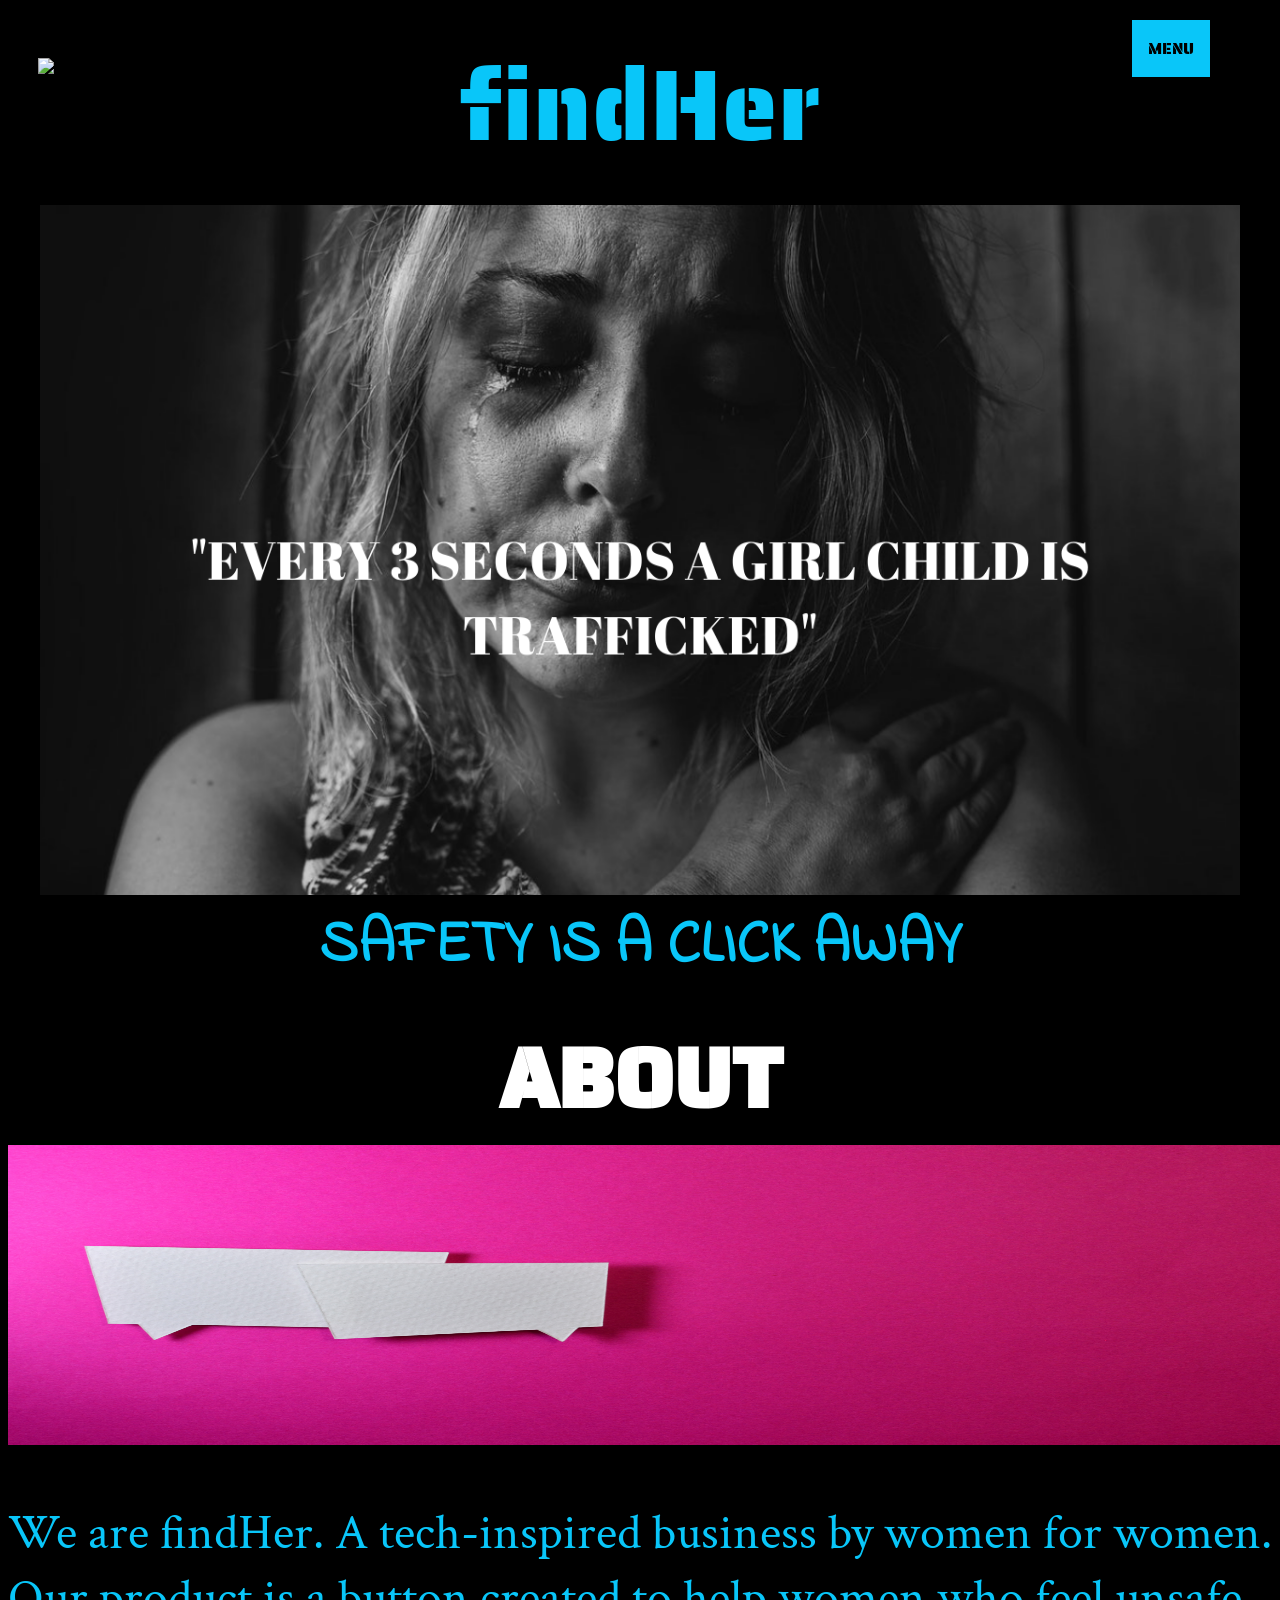
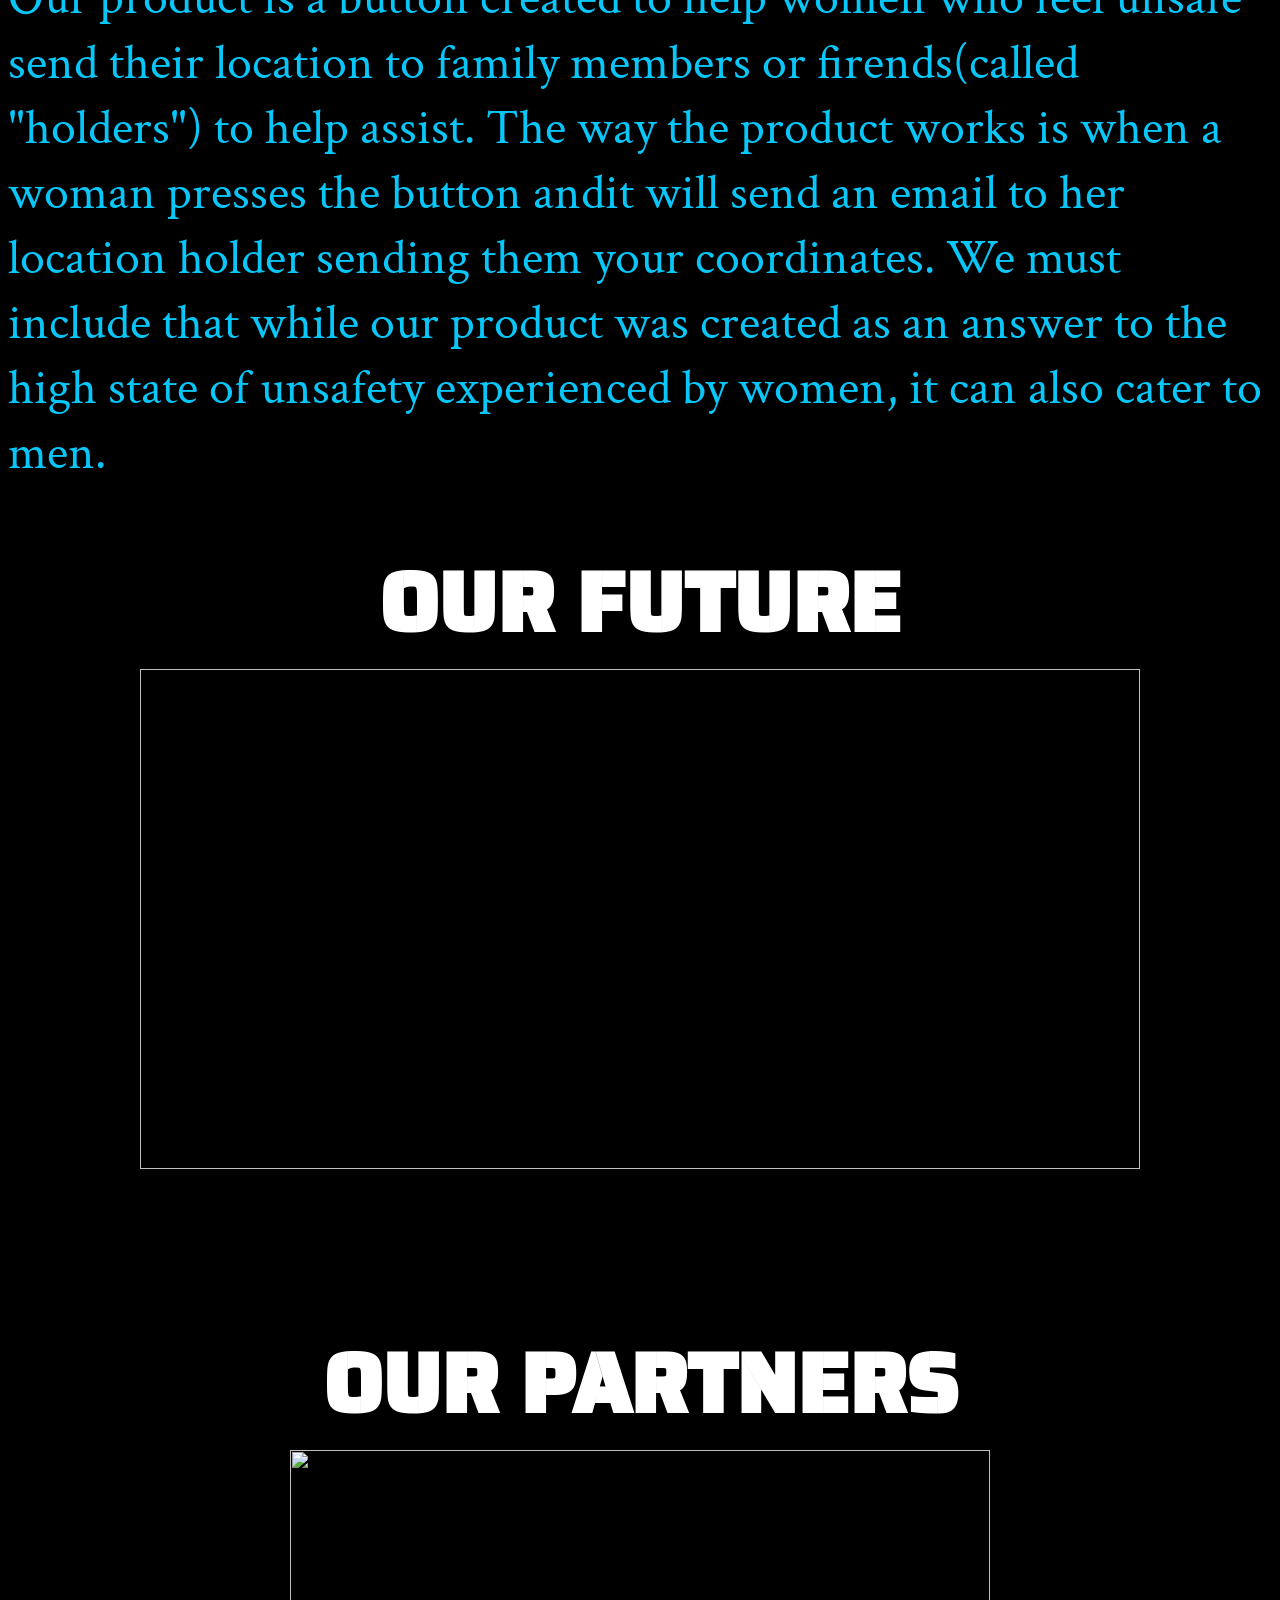
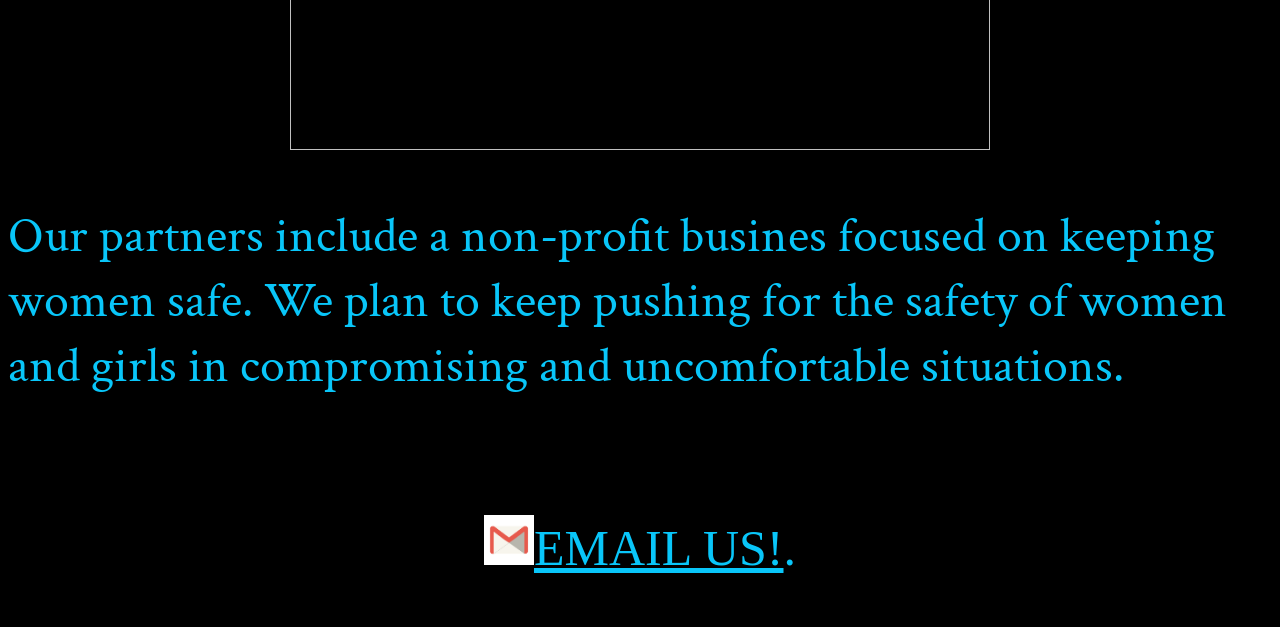
==== findHer.html @ 38b60eb7 "Add files via upload" ====
<!DOCTYPE html>
<script>
  var i =0;
  var img =[];
  var secs =5000

  // make Image list

  img[0]='1.png';
  img[1]= '2.png';
  img[2]= '3.png';
  img[3]= '4.png';
  img[4]= '5.png';
  //make a function that changes the images
  function slideshow(){
    document.slide.src = img[i];

    if(i < img.length - 1){
      i++;
    } else {
      i = 0;
    }

    setTimeout( "slideshow()", secs);
  }
  window.onload = slideshow;

</script>
<script src= "findHer.js"></script>
<html>
  <link rel="stylesheet" type="text/css" href="findHer.css">
  <link href="https://fonts.googleapis.com/css?family=Saira+Stencil+One&display=swap"rel="stylesheet">
  <link href="https://fonts.googleapis.com/css?family=Indie+Flower&display=swap" rel="stylesheet">
  <link href="https://fonts.googleapis.com/css?family=Crimson+Text|Saira+Stencil+One&display=swap" rel="stylesheet">
  <head>
    <img  src="fhlogo.png" id="logo" alt="FIND HER LOGO"><center>
       <div class="dropdown" style="float:right">
        <button class="dropbutton">MENU</button>
          <div class="dropdown-content" style="left:0">
            <button  class= "style" type='button' onclick='scrollabout();'>ABOUT</button>
            <button class= "style" type='button' onclick='scrollconsider();'>OUR FUTURE</button>
            <button class = "style" type='button' onclick='scrollpartner();'>OUR PARTNERS</button>
          </div>
      </div>
    <div id="head">findHer</div><center>
  </head>


<body bgcolor="#000000">
   <h1>
     <center><div><img name= "slide" width="1200" height="690"></div></center>
     <center><div id="buy"> SAFETY IS A CLICK AWAY</div></center>
   </h1>


   <h2 id ="about">
     <center class="heading">ABOUT</center>
      <center><img src="about.jpg" width="1280" height ="300"></center>
    </h2>
    <p class= "paragraph">
      We are findHer. A tech-inspired business by women for women.
      Our product is a button created to help women who feel unsafe send their location to family members or firends(called "holders") to help assist.
      The way the product works is when a woman presses the button andit will  send an email to her location holder sending them your coordinates.
      We must include that while our product was created as an answer to the high state of unsafety experienced by women, it can also cater to men.
    </p>

    <h3 id= "forfuture">
      <center class="heading"> OUR FUTURE </center>
      <center><img name="slidetwo" width="1000" height ="500"></center>
    </h3>
    <p class="paragraph">
      <div>As our company expands, our main focus which is to keep women safe remains a top priority.
      We have exciting considerations for our current findHer model.These include:</div>
      <div>Connecting our webpage to a database that collects user accounts information. Making it easier to use each account to send text messages or email to user holders.</div>
      <div>Changing our current arduino model to a poratable keychain button.</div>
      <div>We also have an evolving five year plan that allows for investors and more collaborators for the business as a whole unit.</div>
    </p>
    <h4 id ="partner">
      <center  class="heading">OUR PARTNERS</center>
      <center><img src="" width="700" height ="300"></center>
    </h4>
    <p class ="paragraph"> Our partners include a non-profit busines focused on keeping women safe. We plan to keep pushing for the safety of women and girls in compromising and uncomfortable situations.
    </p>

  <h5><center> CONTACT US</center></h5>
      <footer><p id="paragraph" ><img src="download.png" width="50" height= "50"><a href="mailto:findHer@gmail..com" id="paragraph">EMAIL US!</a>.
       </p></footer>

</body>
</html>
---- findHer.css ----
html{


}

#head{
  color:#09C6F9;
  font-family: 'Saira Stencil One', cursive;
  font-size: 100px;
}
.head{
  color:tomato;
  font-family:"Pacifico",cursive;
  font-size: 60px;
  text-align:center;
  text-underline-position: alphabetic;
  font-family:sans-serif;
}
#logo{
  width: 70px;
  height: 60px;
  position: relative;
  left: 30px;
  top: 50px;
  object-fit:scale-down;
  object-position: 10px 10%;
}

#paragraph{
  color:#09C6F9;
  font-family: 'Caveat', cursive;
  font-size: 50px;
}
#buy{
  color:#09C6F9;
  font-family: 'Indie Flower', cursive;
  font-size: 60px;

}
body {
  background color:black;
}
.slidecontainer{

}
.heading{
  color:white;
  font-family: 'Saira Stencil One', cursive;
  font-size: 85px;

}

.paragraph{
  color:#09C6F9;
  font-family: font-family: 'Saira Stencil One', cursive;
font-family: 'Crimson Text', serifS;
  font-size: 50px;
  text-align:left;
}
.dropbutton{
  font-family: 'Saira Stencil One', cursive;
  background-color: #09C6F9;
  color: black;
  padding: 16px;
  font-size: 16px;
  border: none;
  position: fixed;
  top: 20px;
  right: 70px;
  z-index: 99;
}

/* The container <div> - needed to position the dropdown content */
.dropdown {
  position: relative;
  display: inline-block;
  position: fixed;
  top: 80px;
  right: 30px;
  z-index: 99;
}

.style{
  background-color: transparent;
  width: 100px;
  height:100px;
}

/* Dropdown Content (Hidden by Default) */
.dropdown-content {
  display: none;
  position: relative;
  background-color:black;
  min-width: 160px;
}


/* Links inside the dropdown */
.dropdown-content button {
  color: white;
  padding: 12px 16px;
  font-family: 'Saira Stencil One', cursive;
  display: block;
}

/* Change color of dropdown links on hover */
.dropdown-content button:hover {background-color: #09C6F9;
color: black}

/* Show the dropdown menu on hover */
.dropdown:hover .dropdown-content {display: block;}
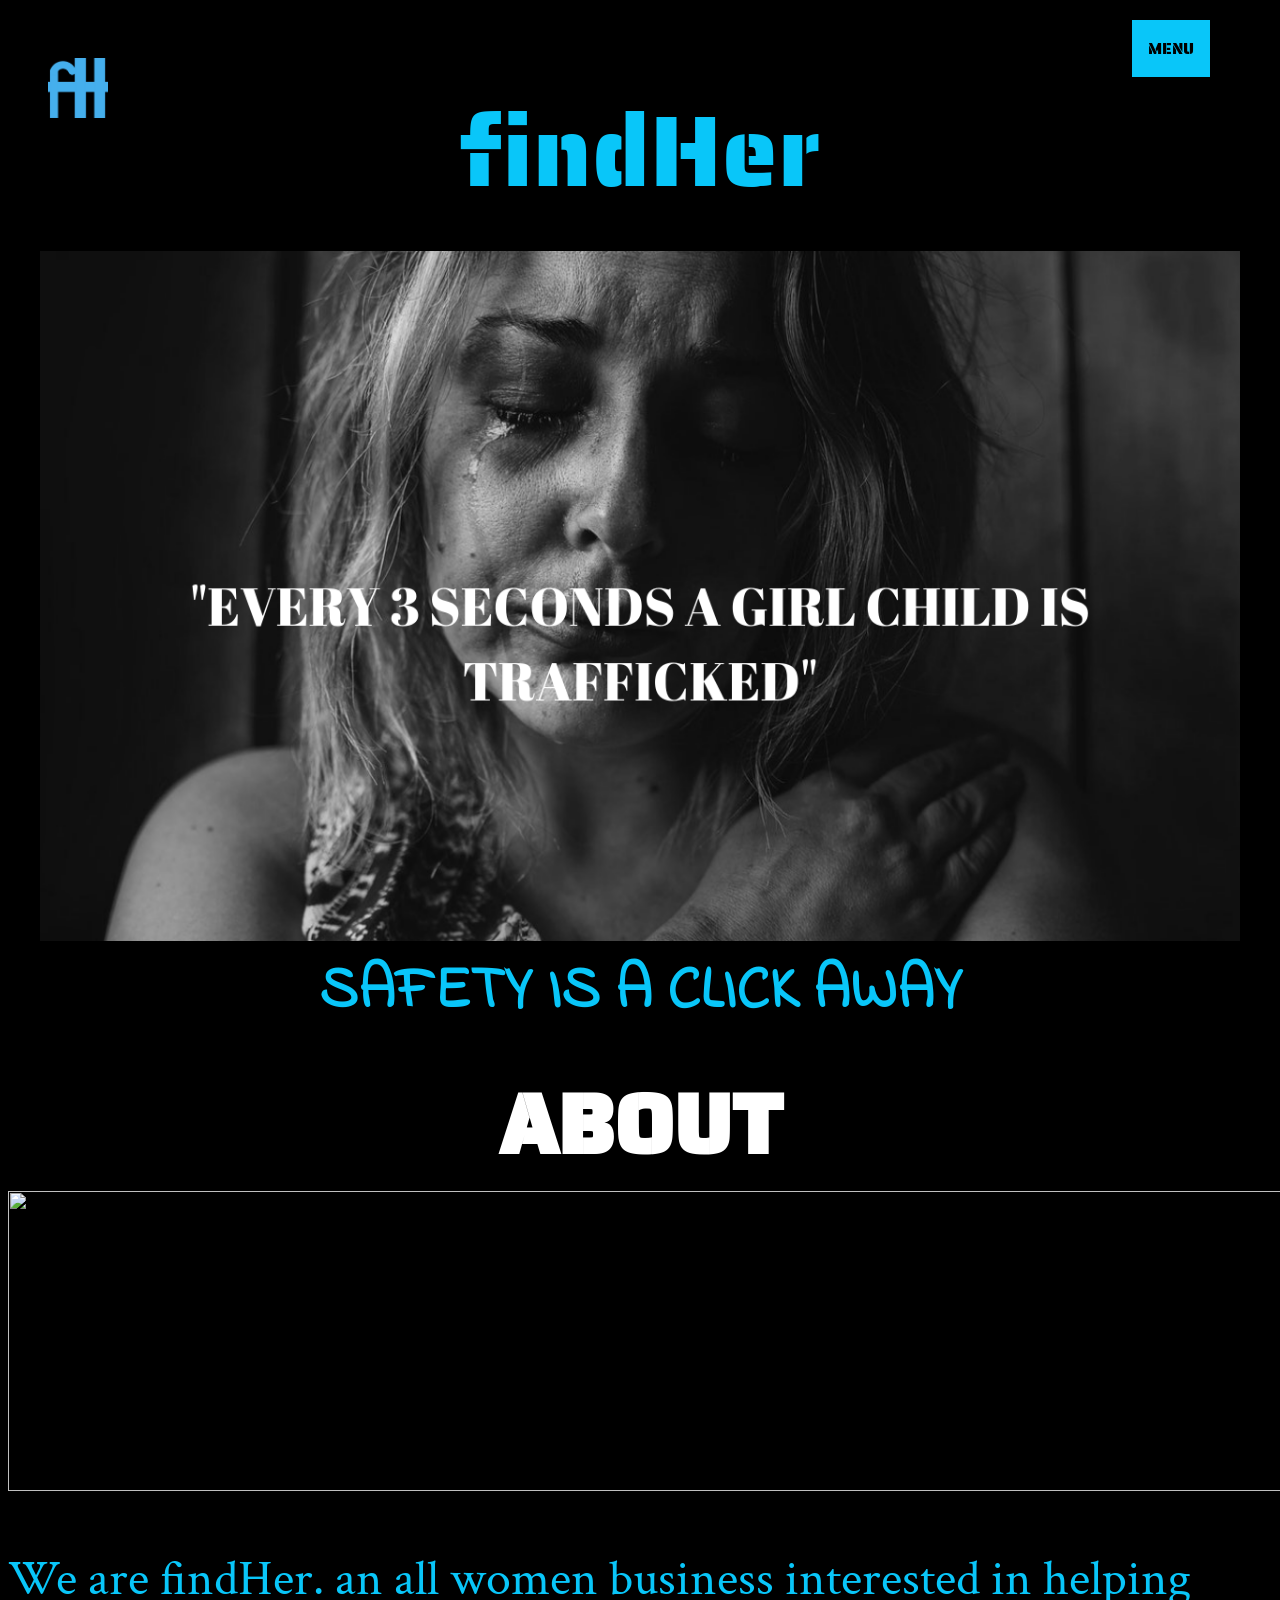
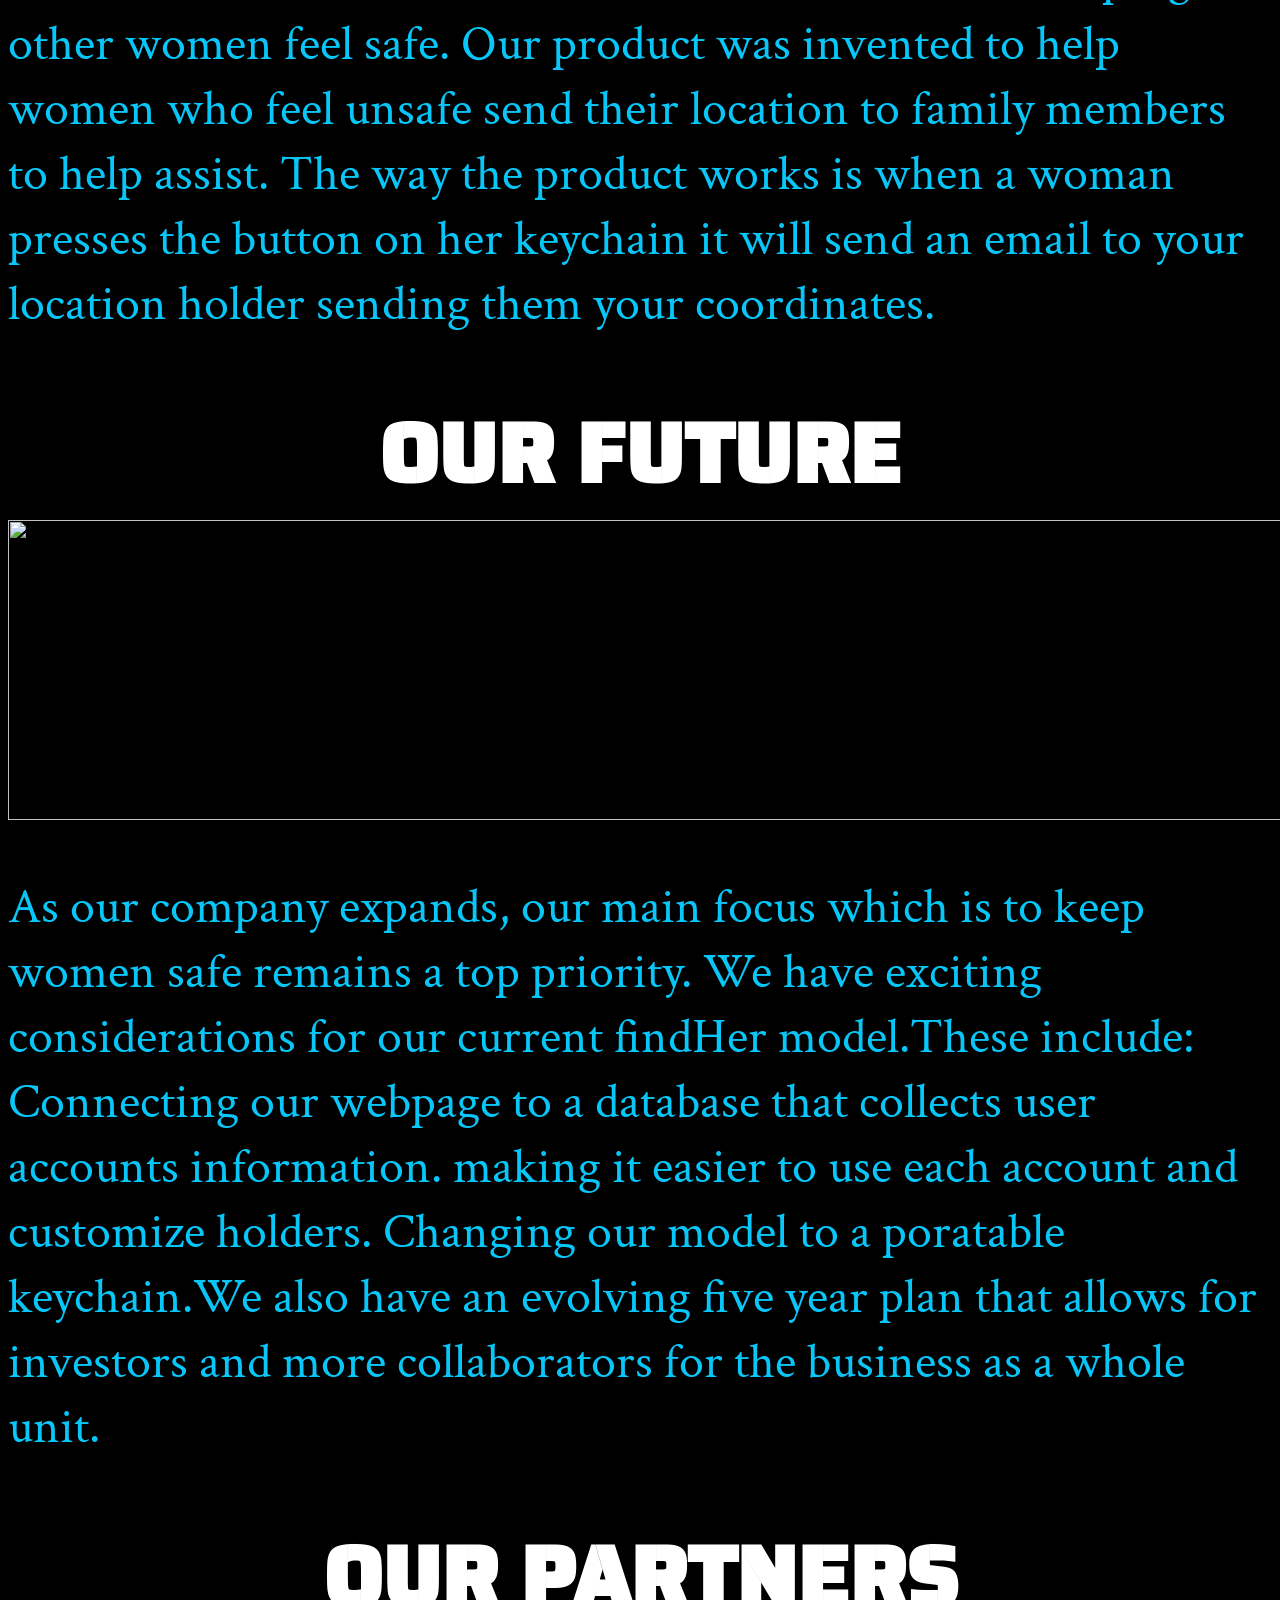
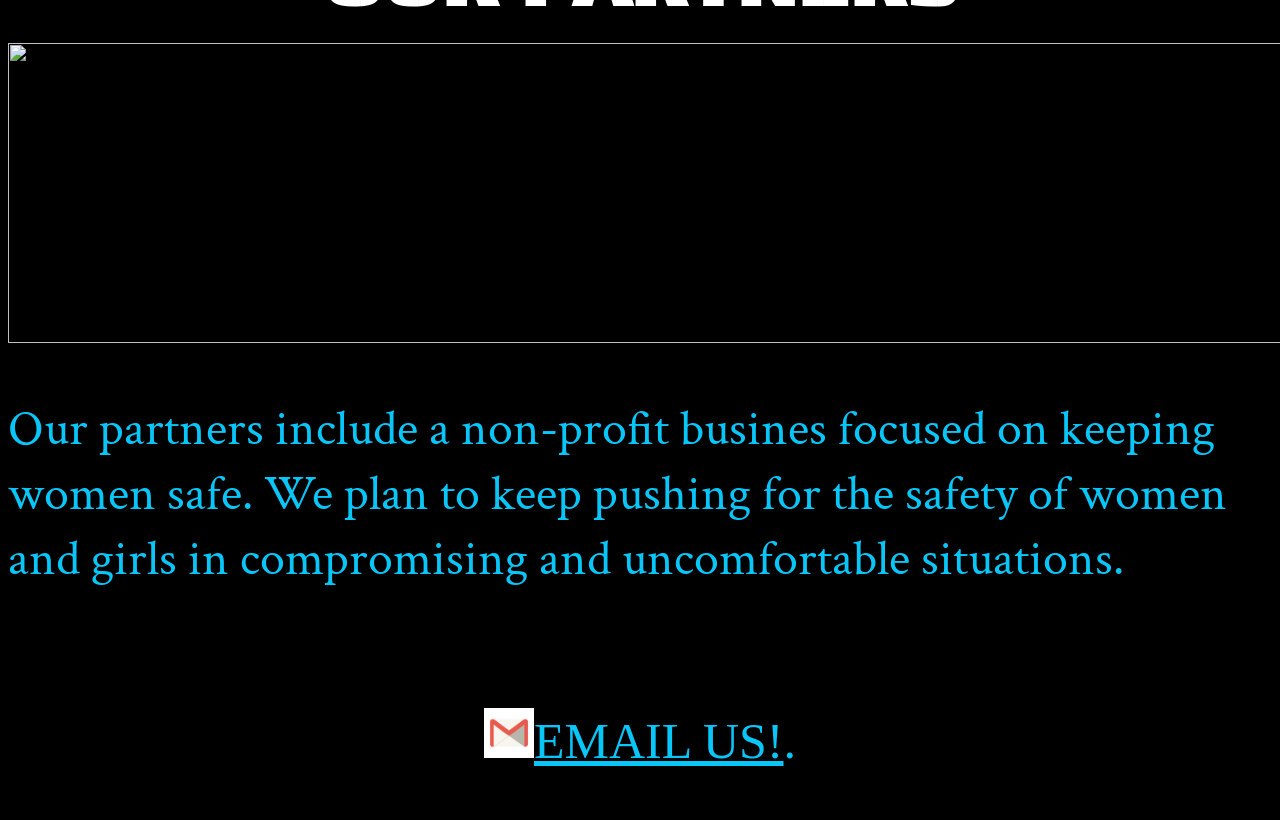
==== commit 83a380b5: "Update findHer.html" ====
--- a/findHer.html
+++ b/findHer.html
@@ -53,35 +53,30 @@
    </h1>
 
 
-   <h2 id ="about">
+     <h2 id ="about">
      <center class="heading">ABOUT</center>
-      <center><img src="about.jpg" width="1280" height ="300"></center>
+      <center><img src="https://www.cloudcomputing-news.net/media/img/news/iStock_questionmark235347.jpg.800x600_q96.png" width="1280" height ="300"></center>
     </h2>
-    <p class= "paragraph">
-      We are findHer. A tech-inspired business by women for women.
-      Our product is a button created to help women who feel unsafe send their location to family members or firends(called "holders") to help assist.
-      The way the product works is when a woman presses the button andit will  send an email to her location holder sending them your coordinates.
-      We must include that while our product was created as an answer to the high state of unsafety experienced by women, it can also cater to men.
+    <p class= "paragraph">We are findHer. an all women business interested in helping other women feel safe. Our product was invented to help women who feel unsafe send their location to family members to help assist. The way the product works is when a woman presses the button on her keychain it will  send an email to your location holder sending them your coordinates.
     </p>
 
     <h3 id= "forfuture">
       <center class="heading"> OUR FUTURE </center>
-      <center><img name="slidetwo" width="1000" height ="500"></center>
+      <center><img src="https://cdn.app.compendium.com/uploads/user/e7c690e8-6ff9-102a-ac6d-e4aebca50425/9cb686c7-1e15-4dee-961b-49f045d60981/File/de8f76b508815d9f659d1b88354719dd/shutterstock_350763884.jpg" width="1280" height ="300"></center>
     </h3>
     <p class="paragraph">
-      <div>As our company expands, our main focus which is to keep women safe remains a top priority.
-      We have exciting considerations for our current findHer model.These include:</div>
-      <div>Connecting our webpage to a database that collects user accounts information. Making it easier to use each account to send text messages or email to user holders.</div>
-      <div>Changing our current arduino model to a poratable keychain button.</div>
-      <div>We also have an evolving five year plan that allows for investors and more collaborators for the business as a whole unit.</div>
+    As our company expands, our main focus which is to keep women safe remains a top priority.
+     We have exciting considerations for our current findHer model.These include:
+     Connecting our webpage to a database that collects user accounts information. making it easier to use each account and customize holders.
+     Changing our model to a poratable keychain.We also have an evolving five year plan that allows for investors and more collaborators for the business as a whole unit.
+   </p>
     </p>
     <h4 id ="partner">
       <center  class="heading">OUR PARTNERS</center>
-      <center><img src="" width="700" height ="300"></center>
+      <center><img src="https://www.pngkey.com/png/full/102-1023304_http-transparent-background-handshake-clipart.png" width="1280" height ="300"></center>
     </h4>
     <p class ="paragraph"> Our partners include a non-profit busines focused on keeping women safe. We plan to keep pushing for the safety of women and girls in compromising and uncomfortable situations.
     </p>
-
   <h5><center> CONTACT US</center></h5>
       <footer><p id="paragraph" ><img src="download.png" width="50" height= "50"><a href="mailto:findHer@gmail..com" id="paragraph">EMAIL US!</a>.
        </p></footer>
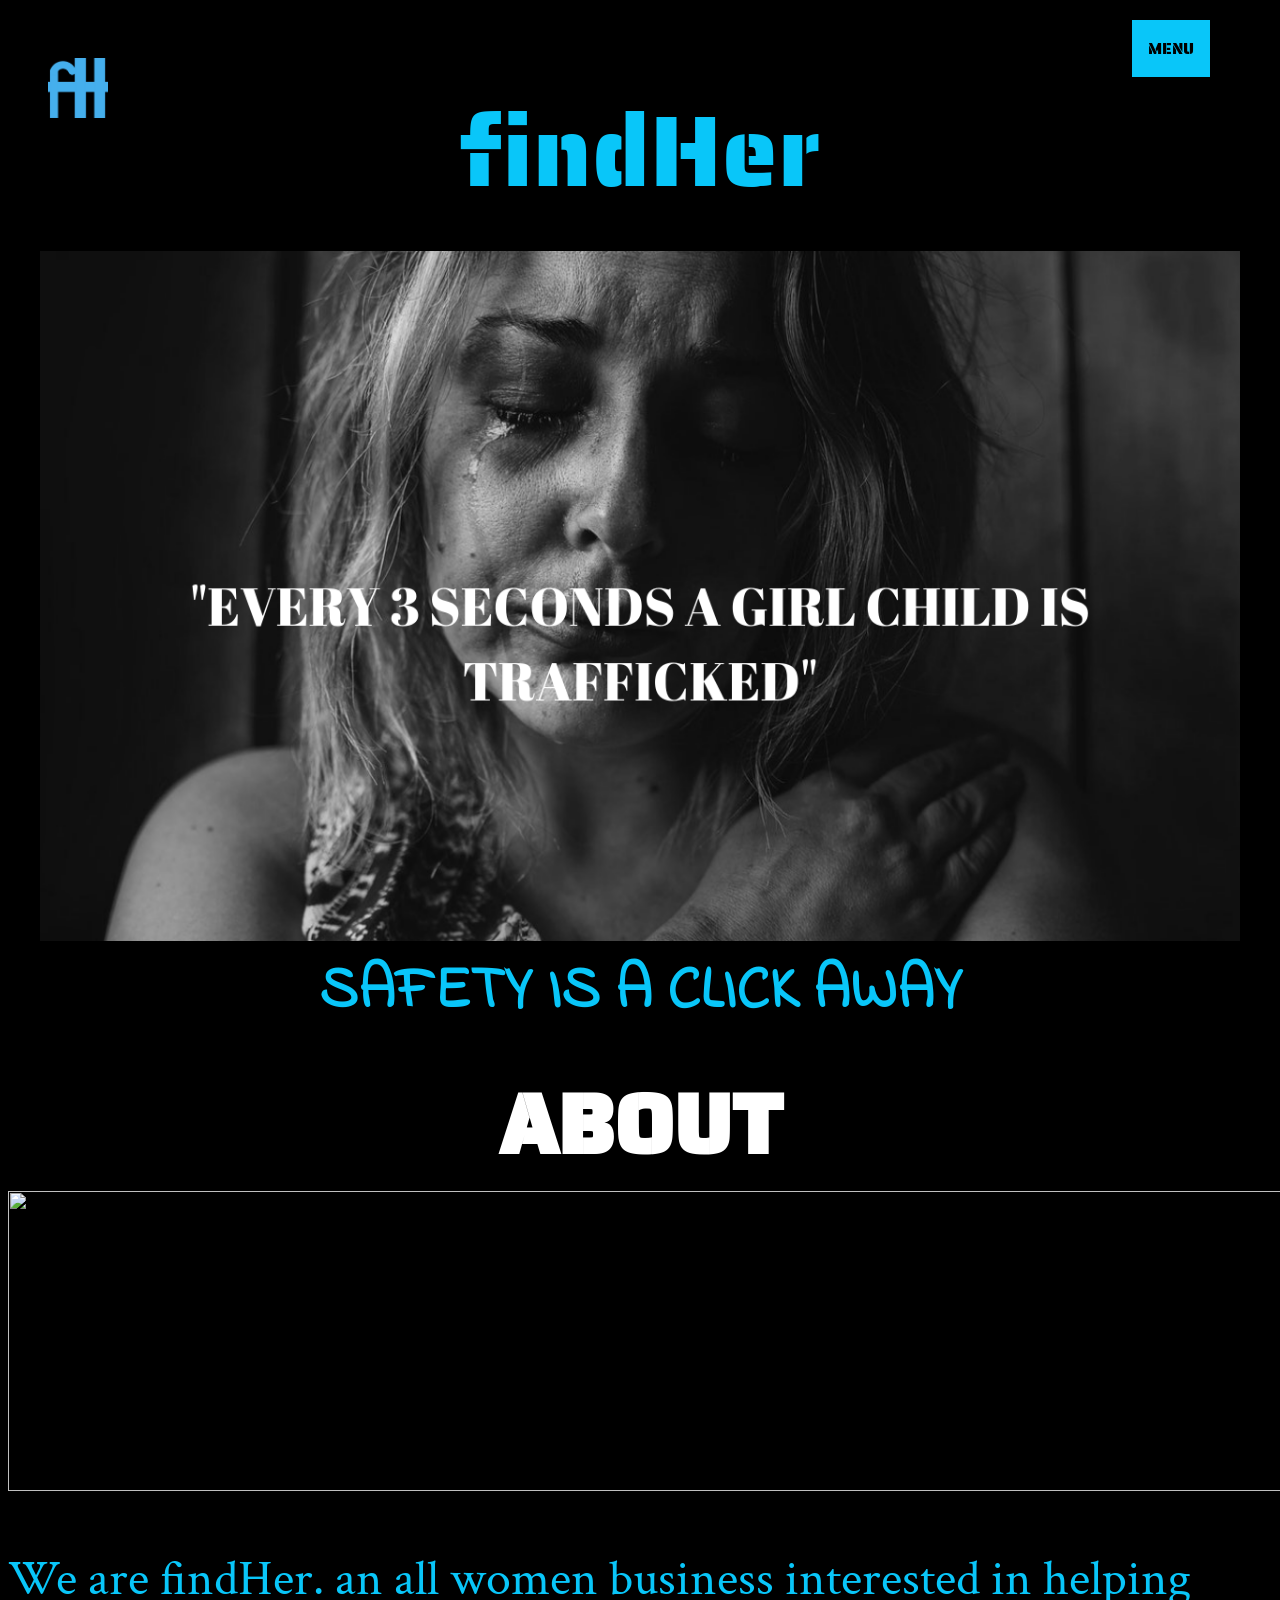
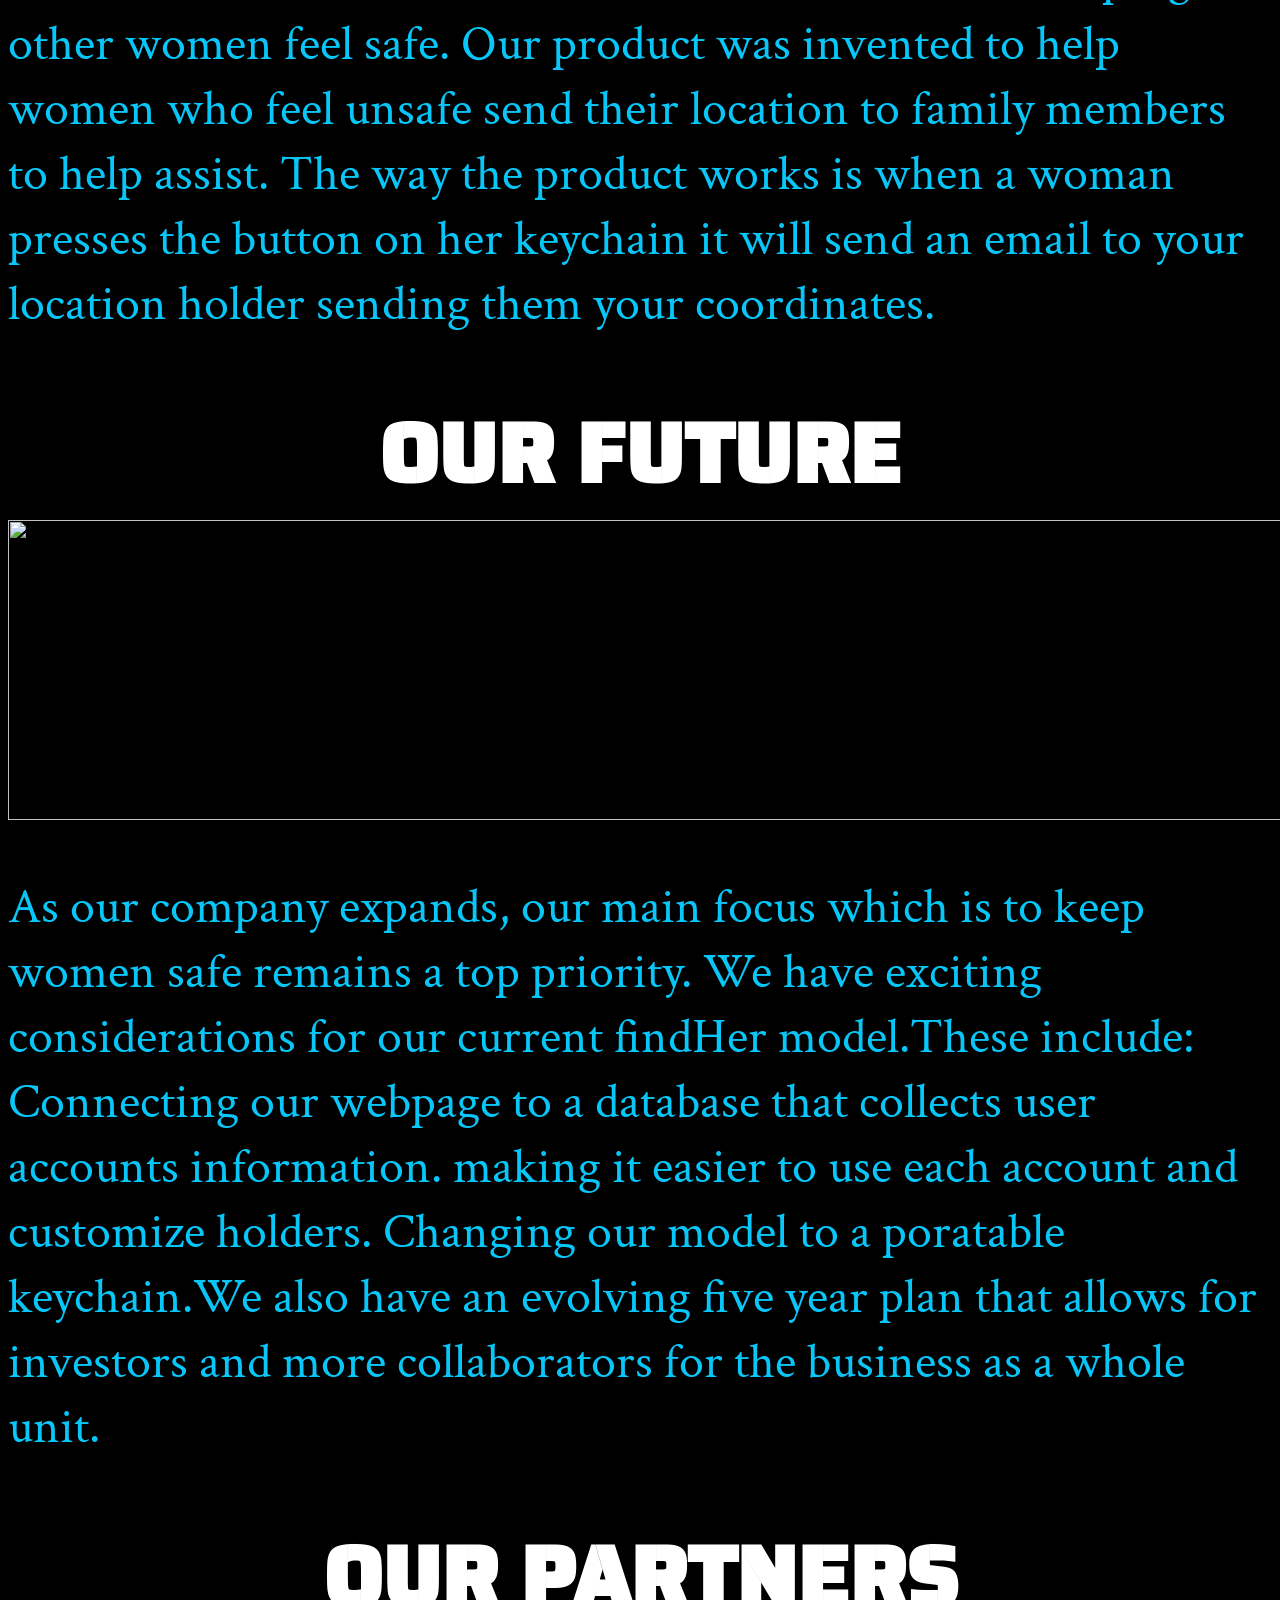
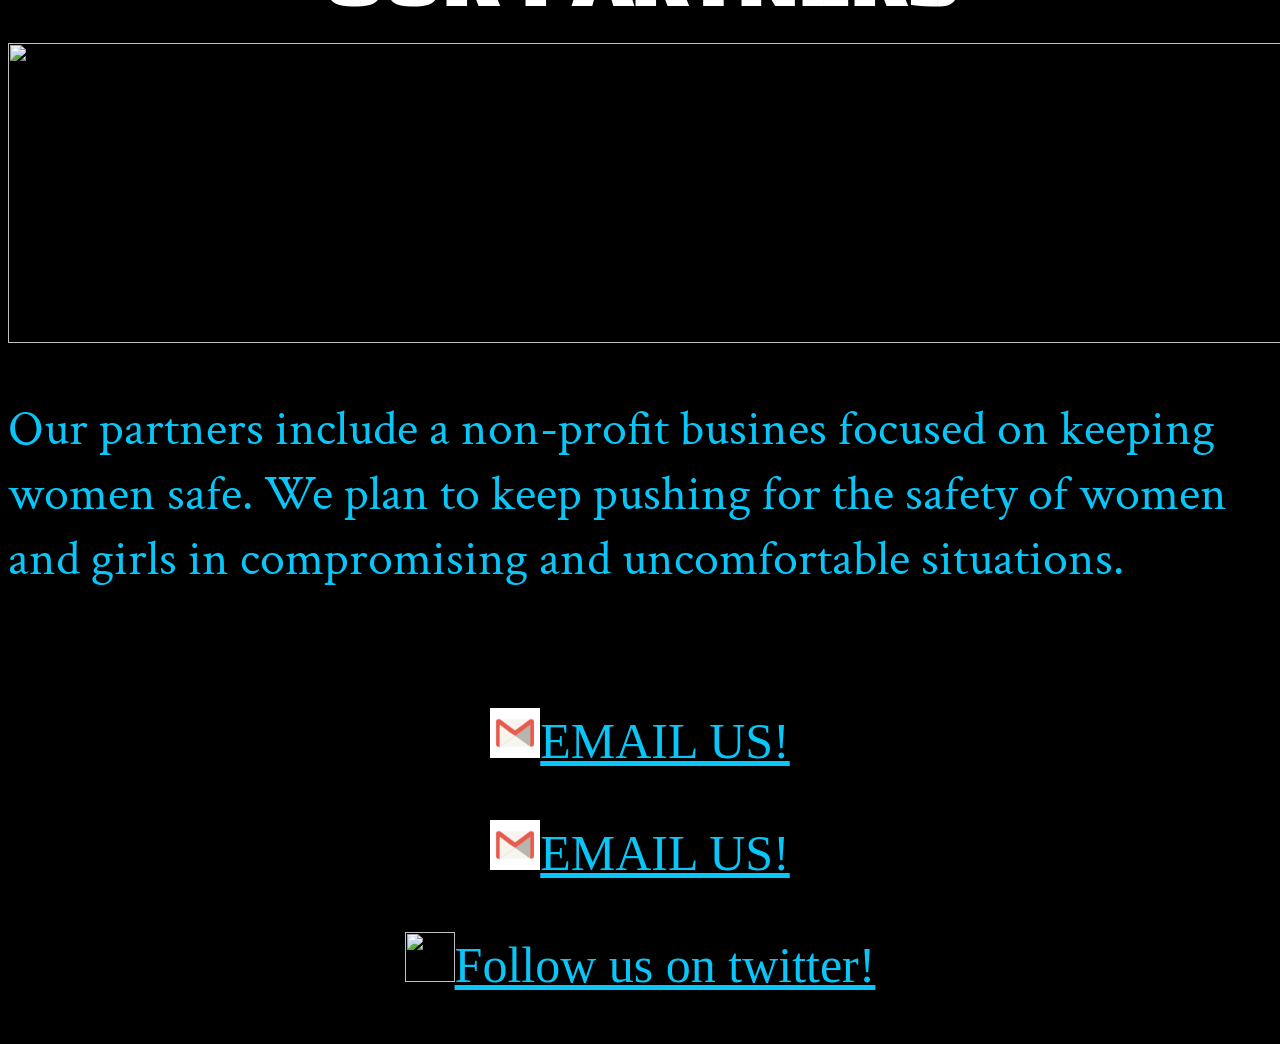
==== commit 091252b9: "Update findHer.html" ====
--- a/findHer.html
+++ b/findHer.html
@@ -78,8 +78,11 @@
     <p class ="paragraph"> Our partners include a non-profit busines focused on keeping women safe. We plan to keep pushing for the safety of women and girls in compromising and uncomfortable situations.
     </p>
   <h5><center> CONTACT US</center></h5>
-      <footer><p id="paragraph" ><img src="download.png" width="50" height= "50"><a href="mailto:findHer@gmail..com" id="paragraph">EMAIL US!</a>.
-       </p></footer>
+      <footer><p id="paragraph" ><img src="download.png" width="50" height= "50"><a href="mailto:findHer@gmail..com" id="paragraph">EMAIL US!</a></p></footer>
+       <footer><p id="paragraph" ><img src="download.png" width="50" height= "50"><a href="mailto:findHer@gmail..com" id="paragraph">EMAIL US!</a></p></footer>
+          <footer><p id="paragraph" ><img src="twitter.png"  width="50" height= "50"><a href="https://twitter.com/fiyin_olubiyi" id="paragraph">Follow us on twitter!</a></p></footer>
+
+        
 
 </body>
 </html>
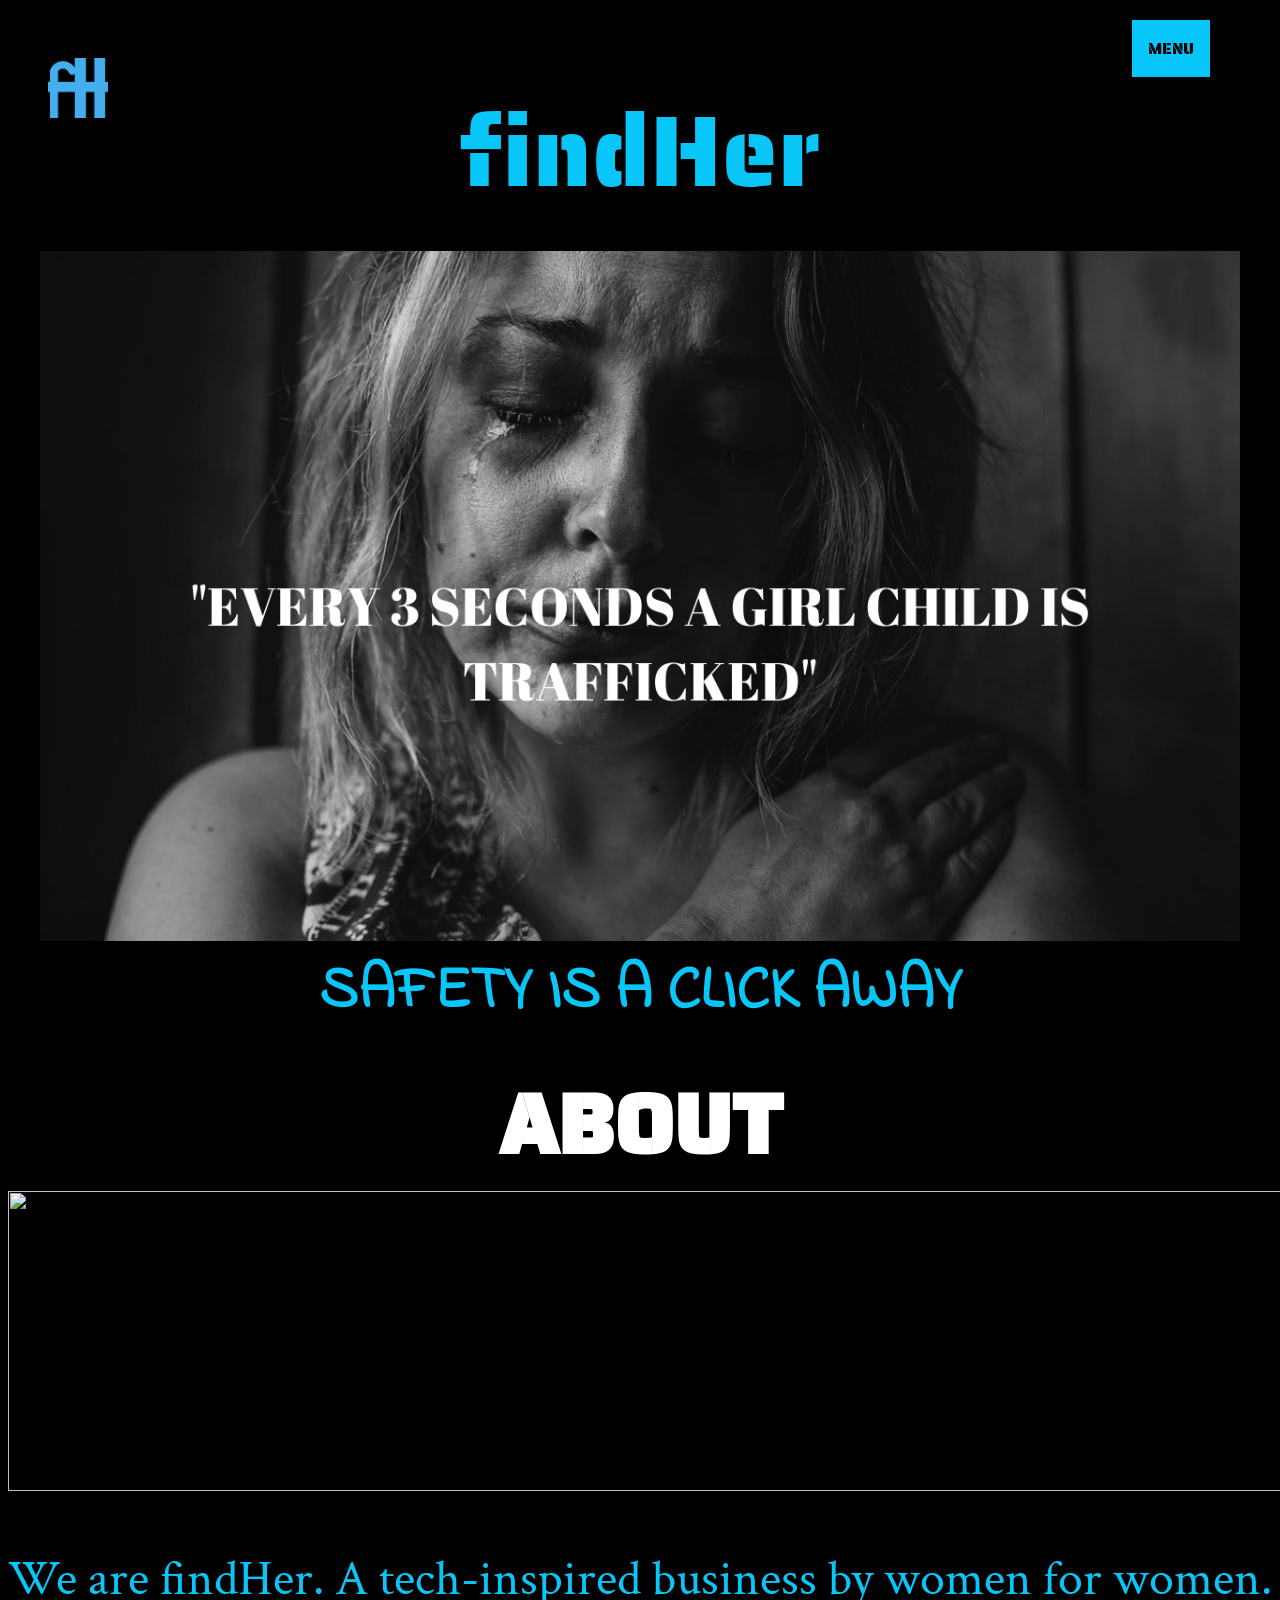
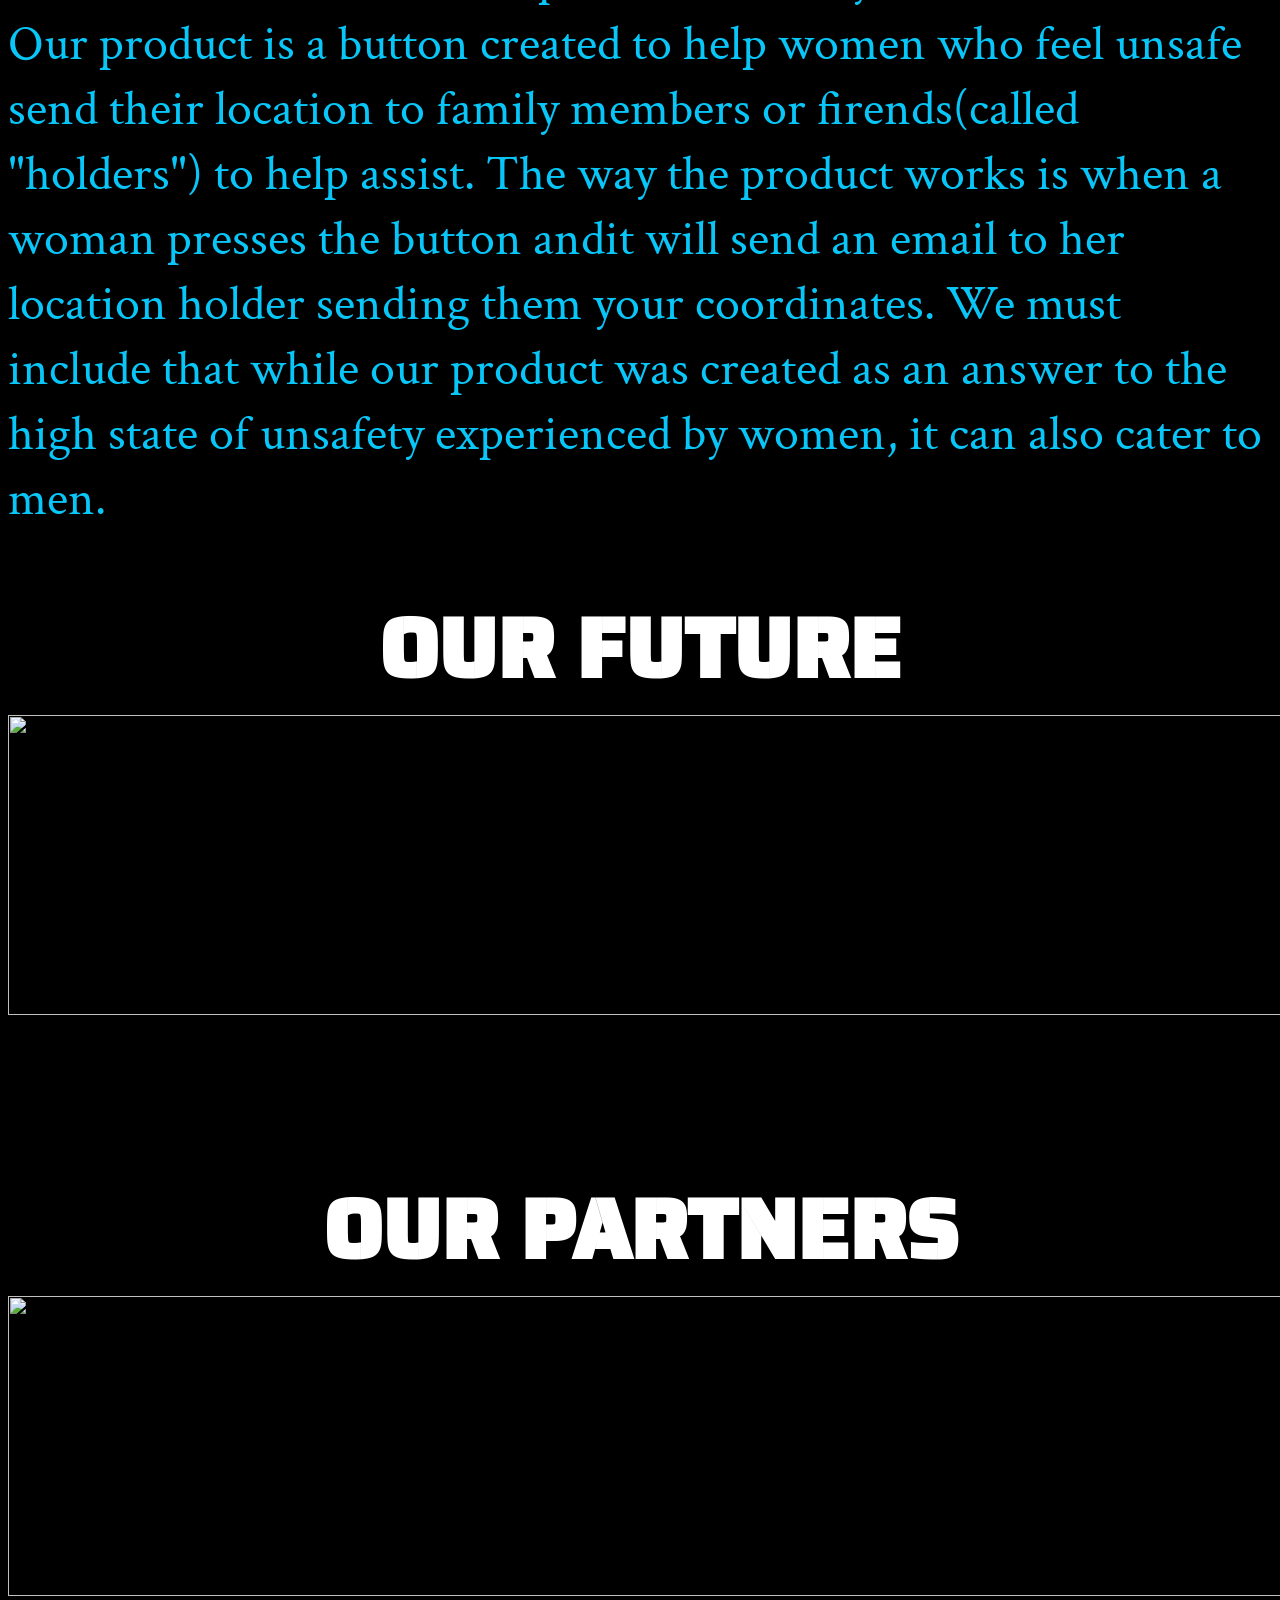
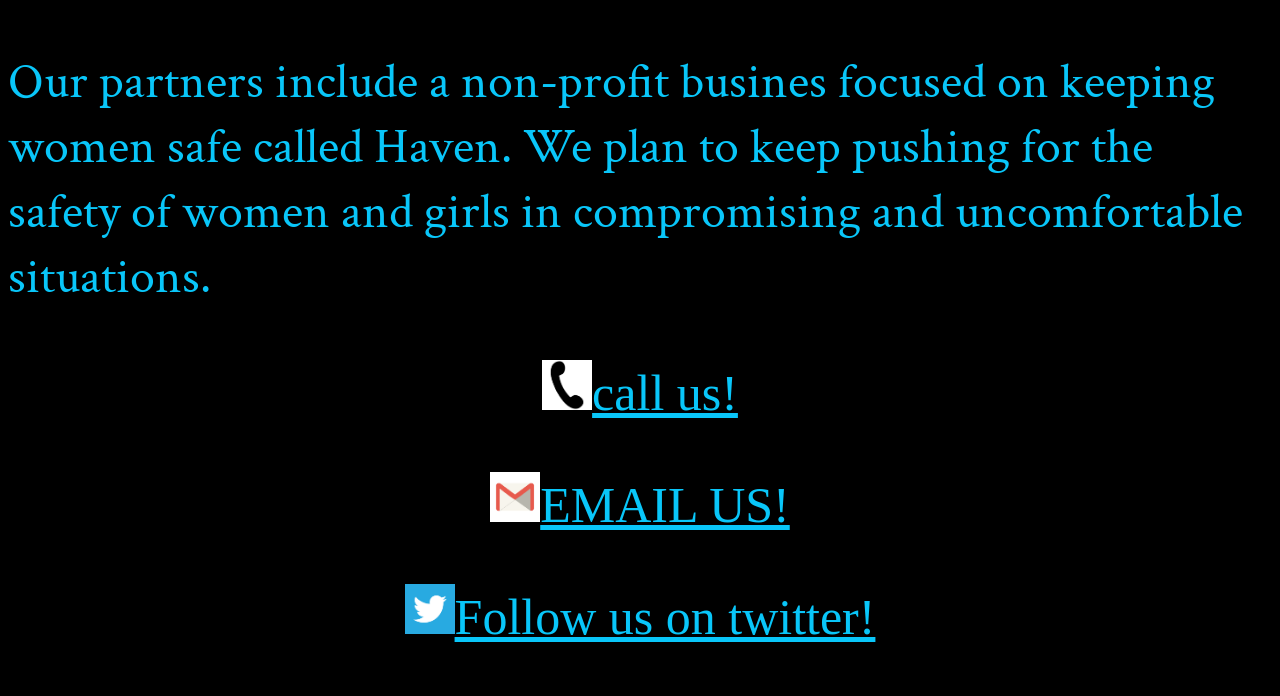
==== commit e29fcd7b: "Add files via upload" ====
--- a/findHer.html
+++ b/findHer.html
@@ -53,11 +53,15 @@
    </h1>
 
 
-     <h2 id ="about">
+   <h2 id ="about">
      <center class="heading">ABOUT</center>
       <center><img src="https://www.cloudcomputing-news.net/media/img/news/iStock_questionmark235347.jpg.800x600_q96.png" width="1280" height ="300"></center>
     </h2>
-    <p class= "paragraph">We are findHer. an all women business interested in helping other women feel safe. Our product was invented to help women who feel unsafe send their location to family members to help assist. The way the product works is when a woman presses the button on her keychain it will  send an email to your location holder sending them your coordinates.
+    <p class= "paragraph">
+      We are findHer. A tech-inspired business by women for women.
+      Our product is a button created to help women who feel unsafe send their location to family members or firends(called "holders") to help assist.
+      The way the product works is when a woman presses the button andit will  send an email to her location holder sending them your coordinates.
+      We must include that while our product was created as an answer to the high state of unsafety experienced by women, it can also cater to men.
     </p>
 
     <h3 id= "forfuture">
@@ -65,24 +69,24 @@
       <center><img src="https://cdn.app.compendium.com/uploads/user/e7c690e8-6ff9-102a-ac6d-e4aebca50425/9cb686c7-1e15-4dee-961b-49f045d60981/File/de8f76b508815d9f659d1b88354719dd/shutterstock_350763884.jpg" width="1280" height ="300"></center>
     </h3>
     <p class="paragraph">
-    As our company expands, our main focus which is to keep women safe remains a top priority.
-     We have exciting considerations for our current findHer model.These include:
-     Connecting our webpage to a database that collects user accounts information. making it easier to use each account and customize holders.
-     Changing our model to a poratable keychain.We also have an evolving five year plan that allows for investors and more collaborators for the business as a whole unit.
-   </p>
+      <div>As our company expands, our main focus which is to keep women safe remains a top priority.
+      We have exciting considerations for our current findHer model.These include:</div>
+      <div>Connecting our webpage to a database that collects user accounts information. Making it easier to use each account to send text messages or email to user holders.</div>
+      <div>Changing our current arduino model to a poratable keychain button.</div>
+      <div>We also have an evolving five year plan that allows for investors and more collaborators for the business as a whole unit
     </p>
     <h4 id ="partner">
       <center  class="heading">OUR PARTNERS</center>
       <center><img src="https://www.pngkey.com/png/full/102-1023304_http-transparent-background-handshake-clipart.png" width="1280" height ="300"></center>
     </h4>
-    <p class ="paragraph"> Our partners include a non-profit busines focused on keeping women safe. We plan to keep pushing for the safety of women and girls in compromising and uncomfortable situations.
+    <p class ="paragraph"> Our partners include a non-profit busines focused on keeping women safe called Haven. We plan to keep pushing for the safety of women and girls in compromising and uncomfortable situations.
     </p>
-  <h5><center> CONTACT US</center></h5>
-      <footer><p id="paragraph" ><img src="download.png" width="50" height= "50"><a href="mailto:findHer@gmail..com" id="paragraph">EMAIL US!</a></p></footer>
-       <footer><p id="paragraph" ><img src="download.png" width="50" height= "50"><a href="mailto:findHer@gmail..com" id="paragraph">EMAIL US!</a></p></footer>
-          <footer><p id="paragraph" ><img src="twitter.png"  width="50" height= "50"><a href="https://twitter.com/fiyin_olubiyi" id="paragraph">Follow us on twitter!</a></p></footer>
 
-        
+    <footer><p id="paragraph" ><img src="phone.png" width="50" height= "50"><a href="1-800-656-4673" id="paragraph">call us!</a>
+        <footer><p id="paragraph" ><img src="download.png" width="50" height= "50"><a href="mailto:findHer@gmail..com" id="paragraph">EMAIL US!</a>
+          <footer><p id="paragraph" ><img src="twitter.png"  width="50" height= "50"><a href="https://twitter.com/fiyin_olubiyi" id="paragraph">Follow us on twitter!</a>
+
+             </p></footer>
 
 </body>
 </html>
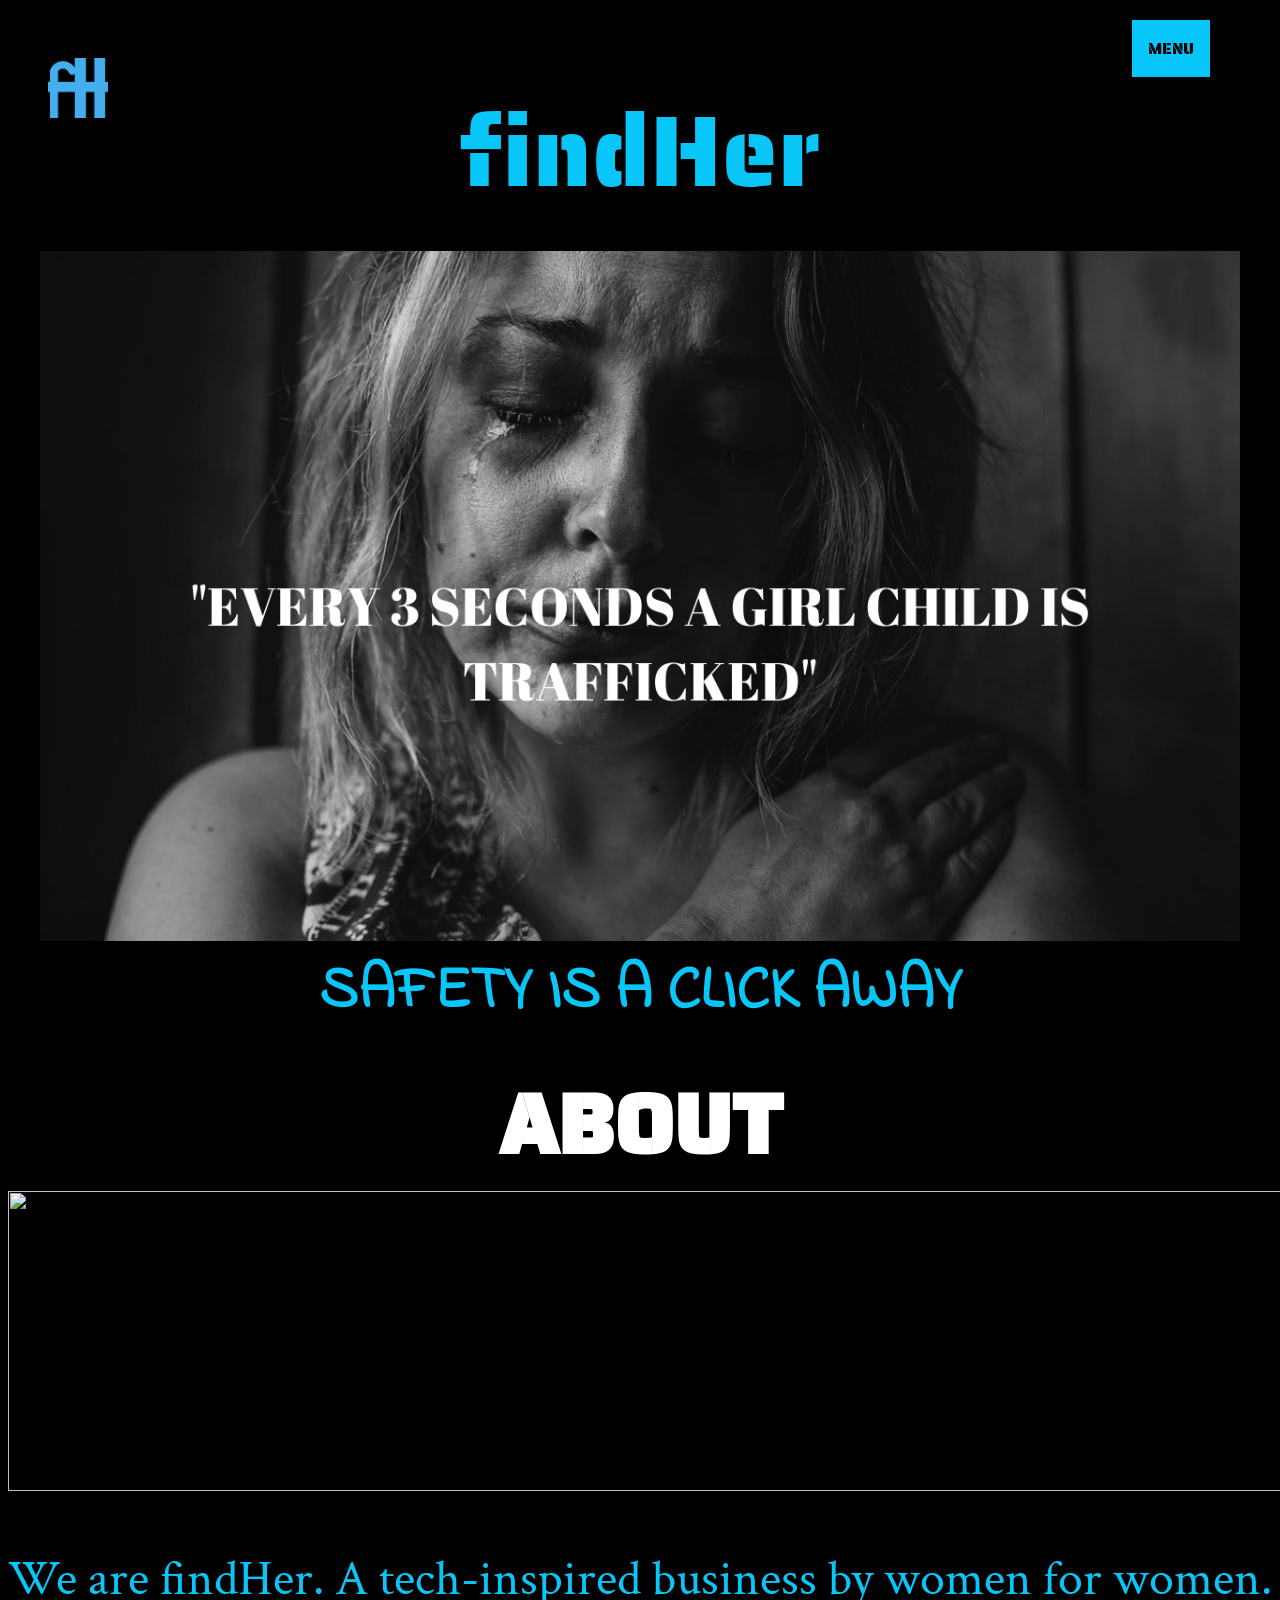
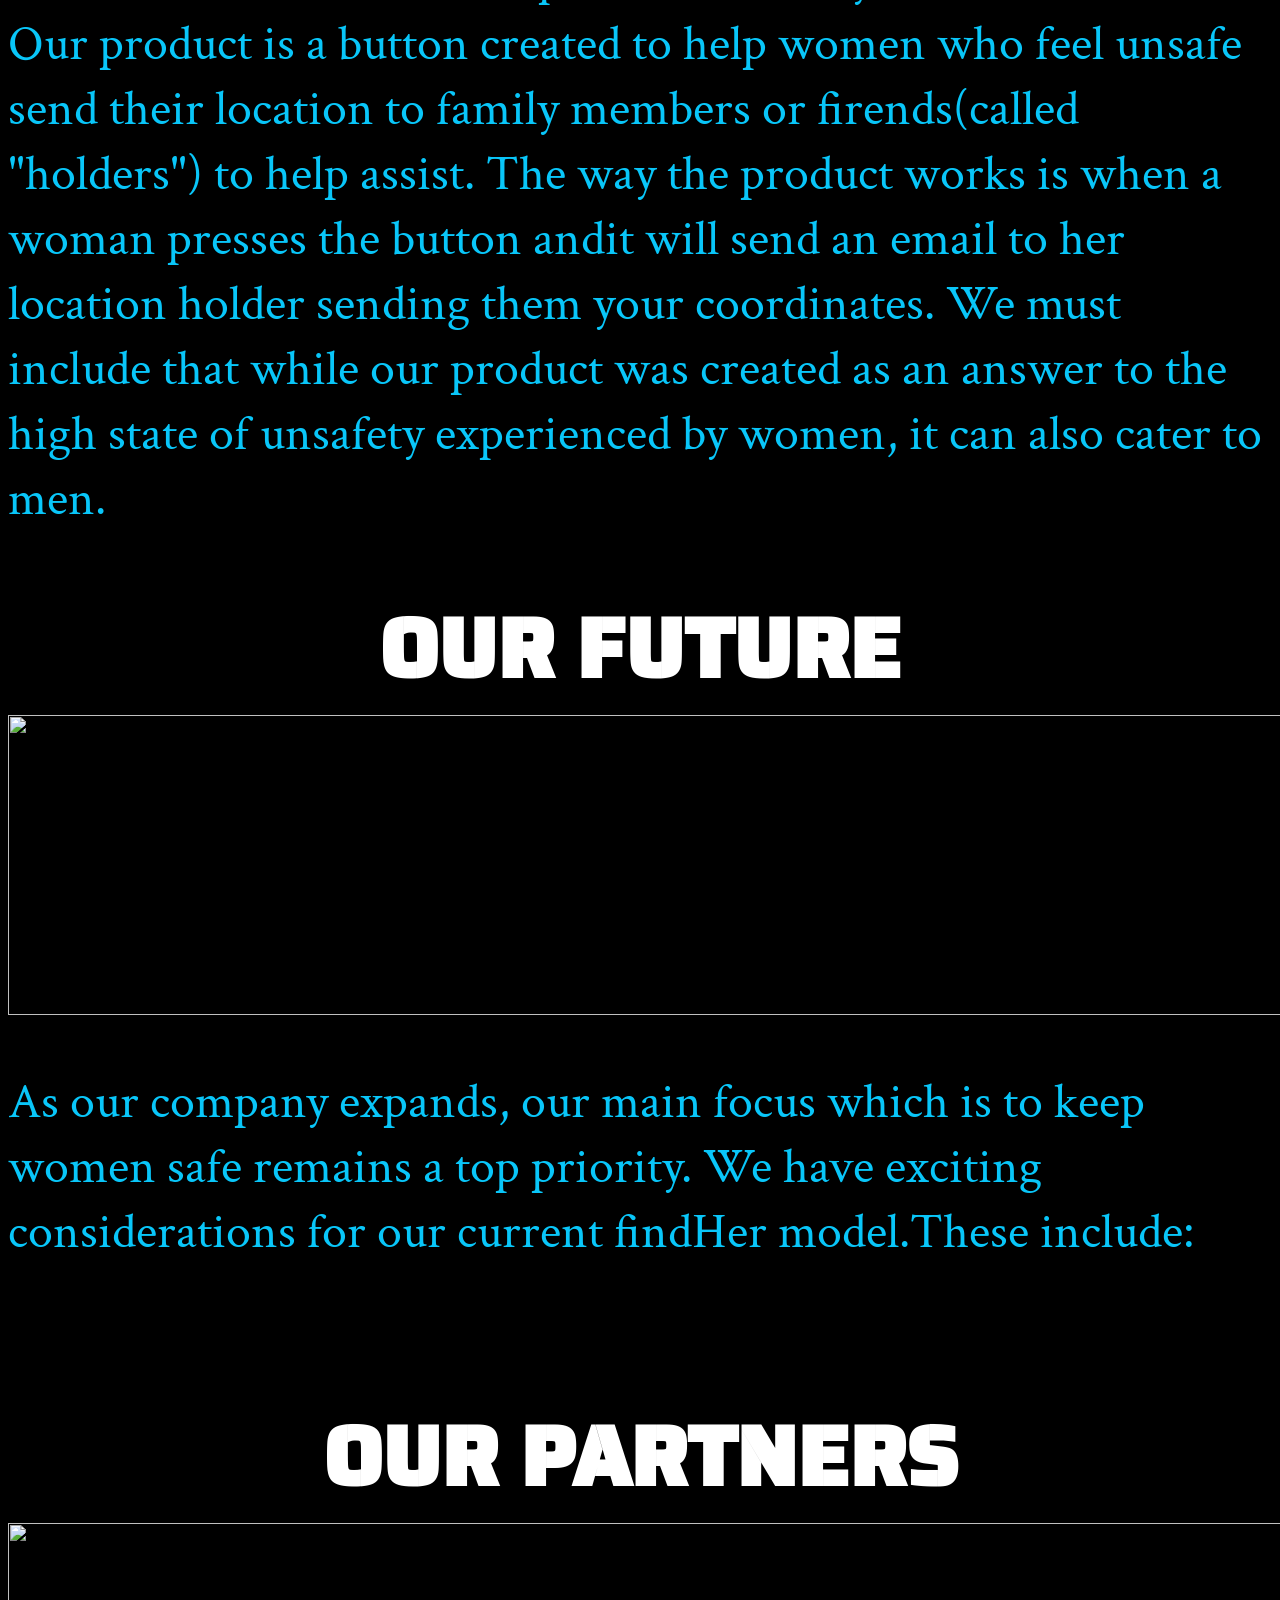
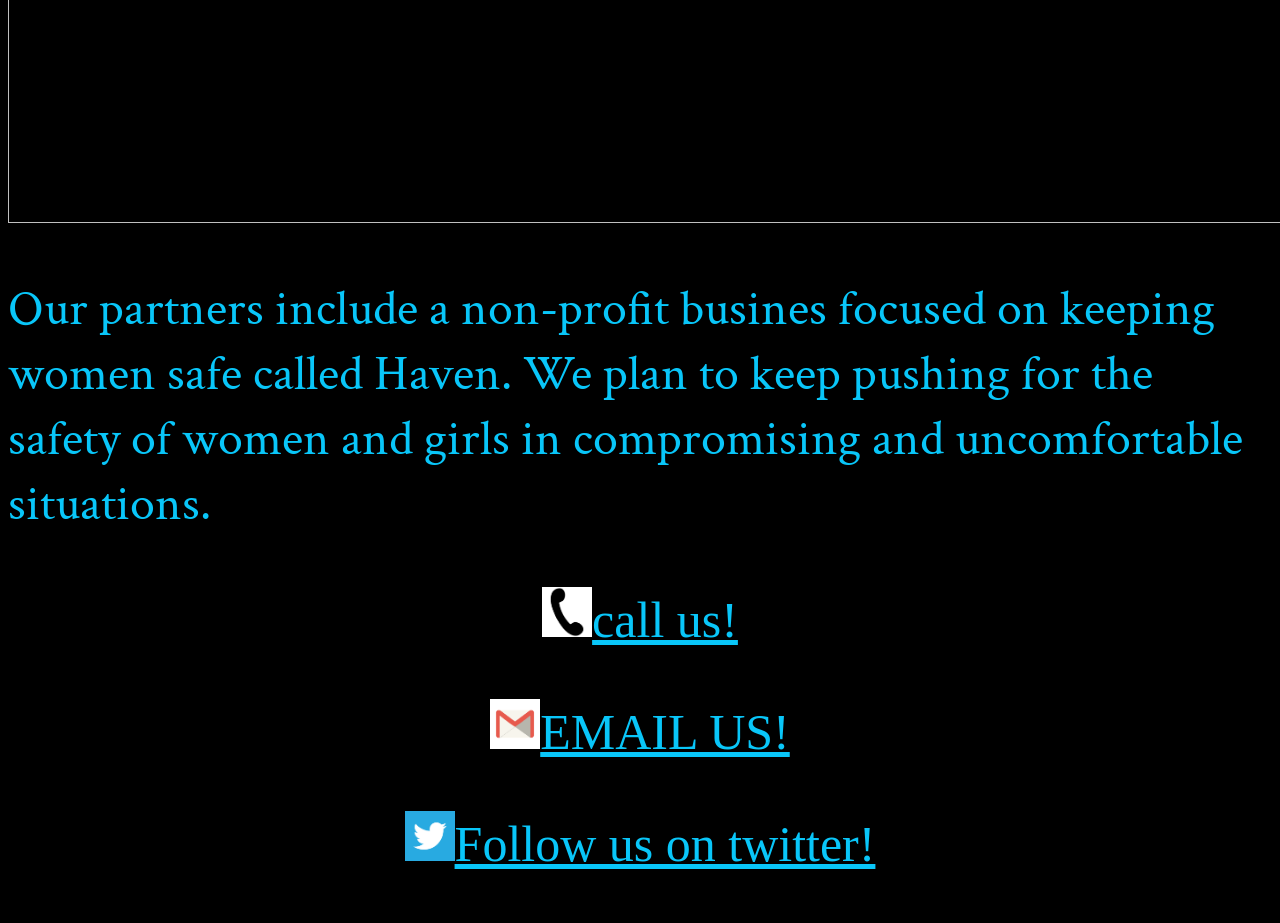
==== commit 2b393903: "Update findHer.html" ====
--- a/findHer.html
+++ b/findHer.html
@@ -69,7 +69,7 @@
       <center><img src="https://cdn.app.compendium.com/uploads/user/e7c690e8-6ff9-102a-ac6d-e4aebca50425/9cb686c7-1e15-4dee-961b-49f045d60981/File/de8f76b508815d9f659d1b88354719dd/shutterstock_350763884.jpg" width="1280" height ="300"></center>
     </h3>
     <p class="paragraph">
-      <div>As our company expands, our main focus which is to keep women safe remains a top priority.
+      As our company expands, our main focus which is to keep women safe remains a top priority.
       We have exciting considerations for our current findHer model.These include:</div>
       <div>Connecting our webpage to a database that collects user accounts information. Making it easier to use each account to send text messages or email to user holders.</div>
       <div>Changing our current arduino model to a poratable keychain button.</div>
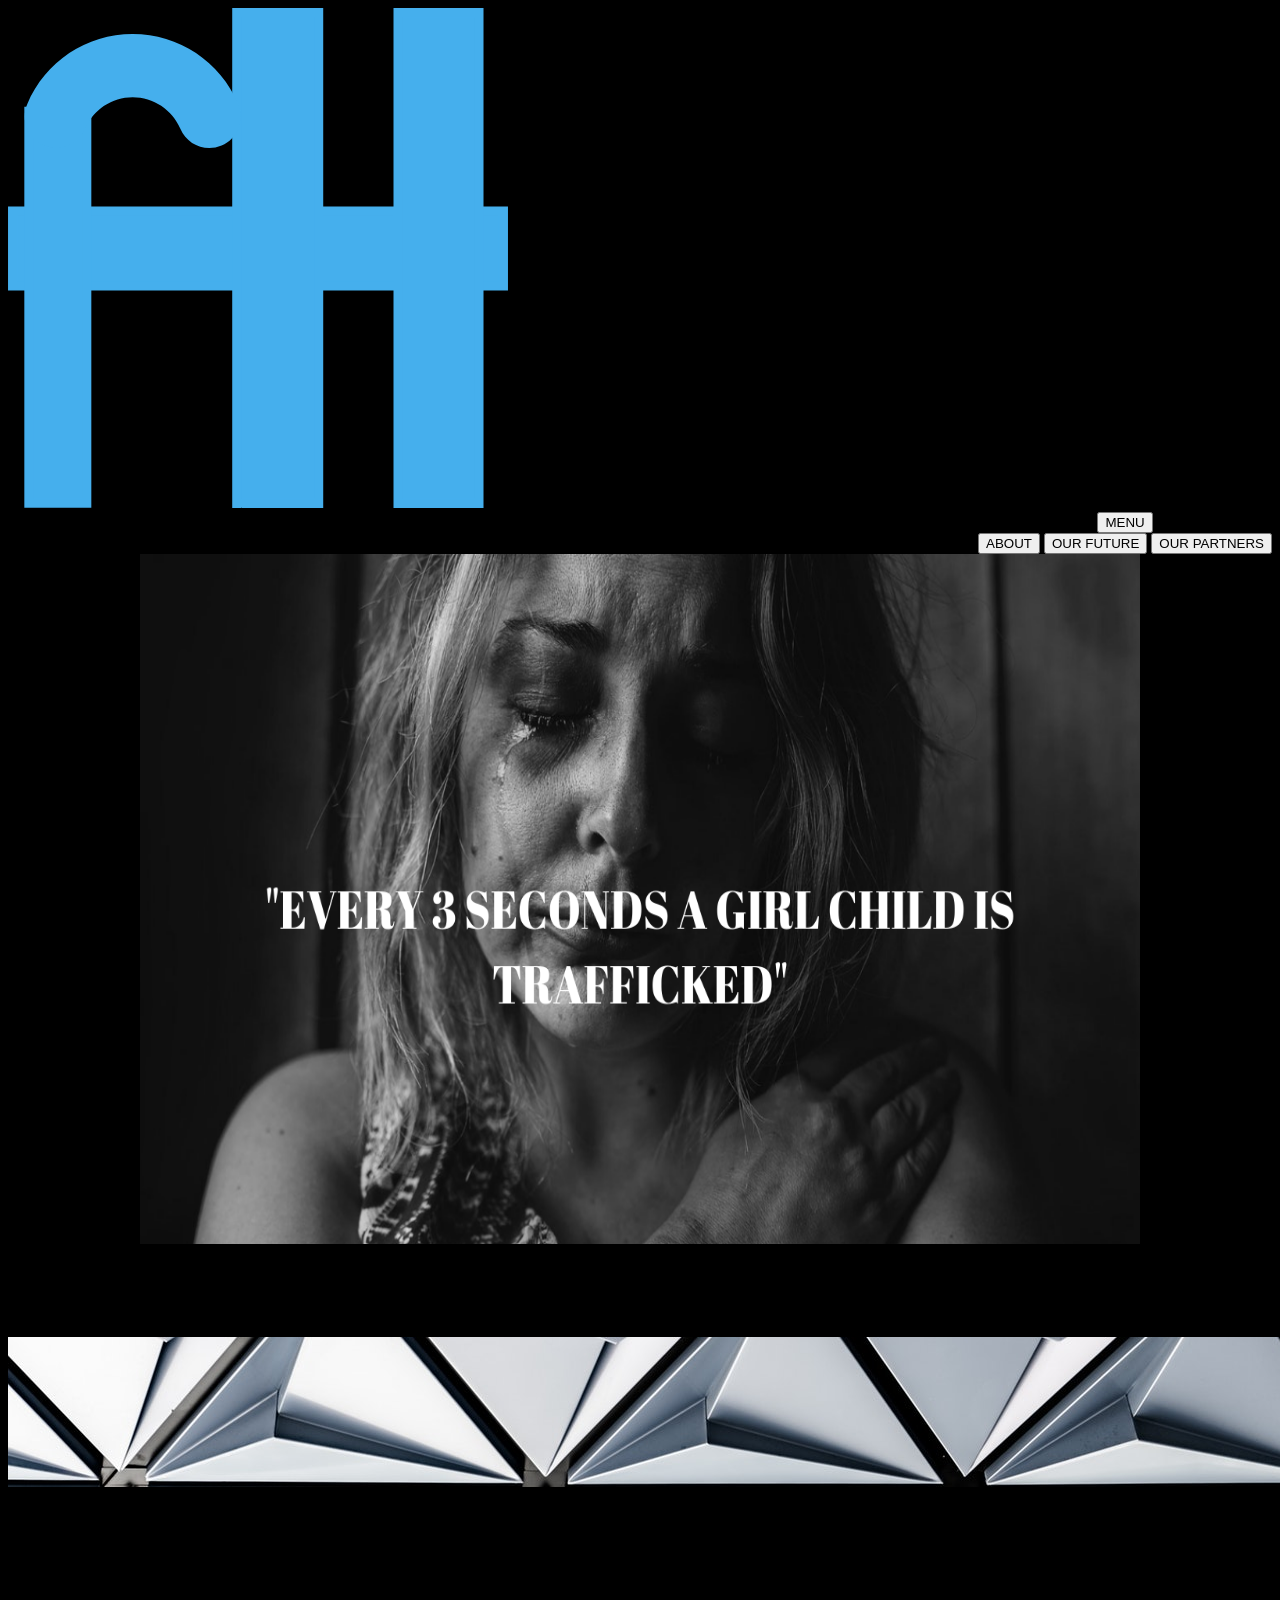
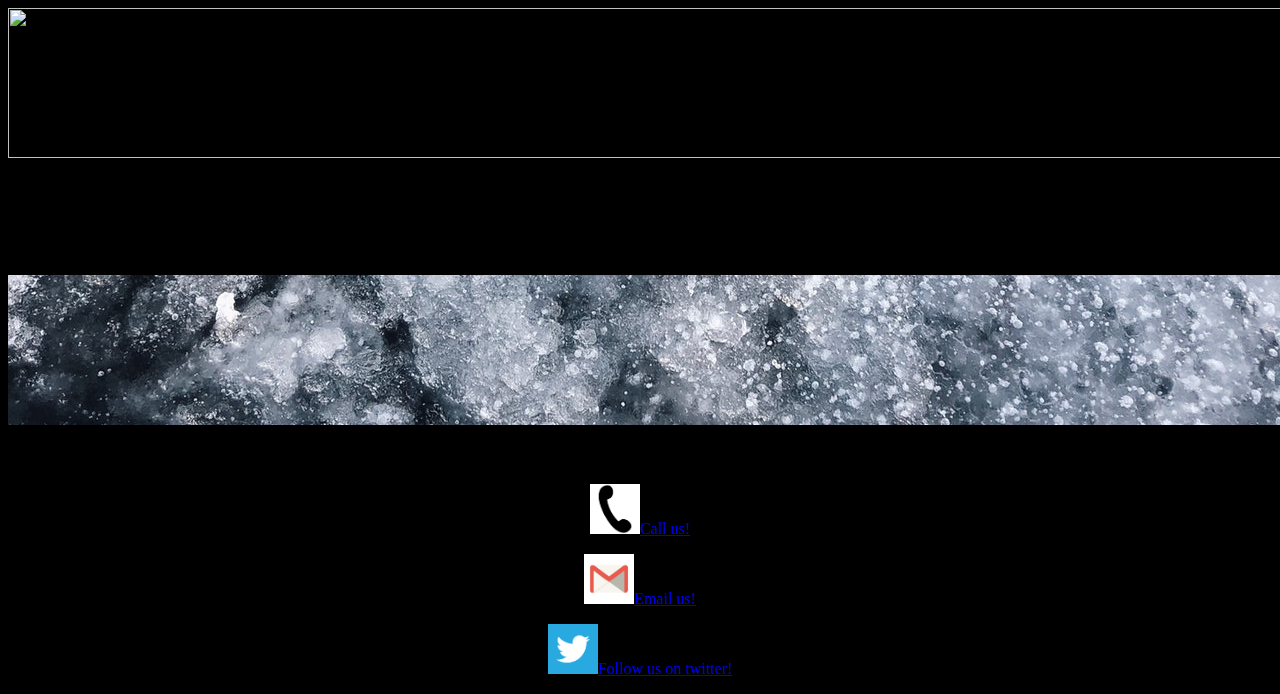
==== commit f39066d6: "Add files via upload" ====
--- a/findHer.html
+++ b/findHer.html
@@ -28,7 +28,7 @@
 </script>
 <script src= "findHer.js"></script>
 <html>
-  <link rel="stylesheet" type="text/css" href="findHer.css">
+  <link rel="stylesheet" type="text/css" href="FindHer.css">
   <link href="https://fonts.googleapis.com/css?family=Saira+Stencil+One&display=swap"rel="stylesheet">
   <link href="https://fonts.googleapis.com/css?family=Indie+Flower&display=swap" rel="stylesheet">
   <link href="https://fonts.googleapis.com/css?family=Crimson+Text|Saira+Stencil+One&display=swap" rel="stylesheet">
@@ -48,14 +48,14 @@
 
 <body bgcolor="#000000">
    <h1>
-     <center><div><img name= "slide" width="1200" height="690"></div></center>
+     <center><div><img name= "slide" width="1000" height="690"></div></center>
      <center><div id="buy"> SAFETY IS A CLICK AWAY</div></center>
    </h1>
 
 
    <h2 id ="about">
      <center class="heading">ABOUT</center>
-      <center><img src="https://www.cloudcomputing-news.net/media/img/news/iStock_questionmark235347.jpg.800x600_q96.png" width="1280" height ="300"></center>
+      <center><img src="aboutpic.jpg" width="1280" height ="150"></center>
     </h2>
     <p class= "paragraph">
       We are findHer. A tech-inspired business by women for women.
@@ -66,24 +66,24 @@
 
     <h3 id= "forfuture">
       <center class="heading"> OUR FUTURE </center>
-      <center><img src="https://cdn.app.compendium.com/uploads/user/e7c690e8-6ff9-102a-ac6d-e4aebca50425/9cb686c7-1e15-4dee-961b-49f045d60981/File/de8f76b508815d9f659d1b88354719dd/shutterstock_350763884.jpg" width="1280" height ="300"></center>
+      <center><img src="https://blog.pimco.com/-/media/blog/images/2018/02/pimco_blog_crescenzi_feb2018_670x357_57033.ashx?la=en&vs=1&d=20180220180312&hash=7BB8F2A91592D21ABCB98608E8E619FABF691F18" width="1280" height ="150"></center>
     </h3>
     <p class="paragraph">
       As our company expands, our main focus which is to keep women safe remains a top priority.
-      We have exciting considerations for our current findHer model.These include:</div>
-      <div>Connecting our webpage to a database that collects user accounts information. Making it easier to use each account to send text messages or email to user holders.</div>
-      <div>Changing our current arduino model to a poratable keychain button.</div>
-      <div>We also have an evolving five year plan that allows for investors and more collaborators for the business as a whole unit
+      We have exciting considerations for our current findHer model.These include:
+      Connecting our webpage to a database that collects user accounts information. Making it easier to use each account to send text messages or email to user holders.
+      Changing our current arduino model to a poratable keychain button.
+      We also have an evolving five year plan that allows for investors and more collaborators for the business as a whole unit
     </p>
     <h4 id ="partner">
       <center  class="heading">OUR PARTNERS</center>
-      <center><img src="https://www.pngkey.com/png/full/102-1023304_http-transparent-background-handshake-clipart.png" width="1280" height ="300"></center>
+      <center><img src="partnerpic.jpg" width="1280" height ="150"></center>
     </h4>
     <p class ="paragraph"> Our partners include a non-profit busines focused on keeping women safe called Haven. We plan to keep pushing for the safety of women and girls in compromising and uncomfortable situations.
     </p>
 
-    <footer><p id="paragraph" ><img src="phone.png" width="50" height= "50"><a href="1-800-656-4673" id="paragraph">call us!</a>
-        <footer><p id="paragraph" ><img src="download.png" width="50" height= "50"><a href="mailto:findHer@gmail..com" id="paragraph">EMAIL US!</a>
+    <footer><p id="paragraph" ><img src="phone.png" width="50" height= "50"><a href="1-800-656-4673" id="paragraph">Call us!</a>
+        <footer><p id="paragraph" ><img src="download.png" width="50" height= "50"><a href="mailto:findHer@gmail..com" id="paragraph">Email us!</a>
           <footer><p id="paragraph" ><img src="twitter.png"  width="50" height= "50"><a href="https://twitter.com/fiyin_olubiyi" id="paragraph">Follow us on twitter!</a>
 
              </p></footer>
